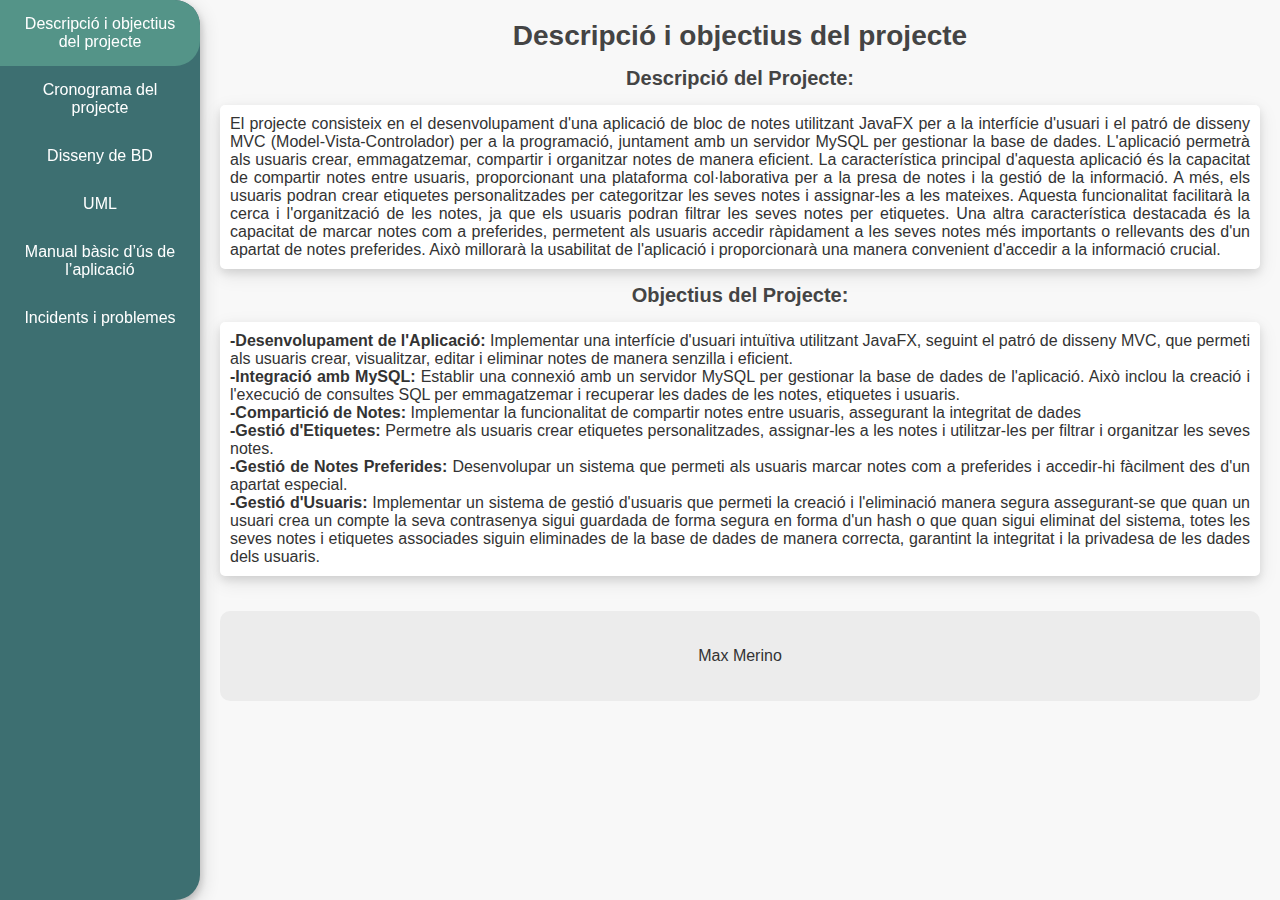
==== index.html @ 6347d2d4 "Primer commit" ====
<!DOCTYPE html>
<html lang="ca">
  <head>
    <meta charset="UTF-8">
    <meta name="viewport" content="width=device-width, initial-scale=1.0">
    <title>Descripció i objectius del projecte</title>
    <link rel="stylesheet" href="styles.css">
  </head>
  <body>
    <aside>
      <a href="index.html">Descripció i objectius del projecte</a>
      <a href="cronograma.html">Cronograma del projecte</a>
      <a href="disseny_bd.html">Disseny de BD</a>
      <a href="uml.html">UML</a>
      <a href="manual.html">Manual bàsic d’ús de l’aplicació</a>
      <a href="problemes.html">Incidents i problemes</a>
      
    </aside>

    <section>
      <h1>Descripció i objectius del projecte</h1>
      <h3>Descripció del Projecte:</h3>
      <p>
        El projecte consisteix en el desenvolupament d'una aplicació de bloc de
        notes utilitzant JavaFX per a la interfície d'usuari i el patró de
        disseny MVC (Model-Vista-Controlador) per a la programació, juntament
        amb un servidor MySQL per gestionar la base de dades. L'aplicació
        permetrà als usuaris crear, emmagatzemar, compartir i organitzar notes
        de manera eficient. La característica principal d'aquesta aplicació és
        la capacitat de compartir notes entre usuaris, proporcionant una
        plataforma col·laborativa per a la presa de notes i la gestió de la
        informació. A més, els usuaris podran crear etiquetes personalitzades
        per categoritzar les seves notes i assignar-les a les mateixes. Aquesta
        funcionalitat facilitarà la cerca i l'organització de les notes, ja que
        els usuaris podran filtrar les seves notes per etiquetes. Una altra
        característica destacada és la capacitat de marcar notes com a
        preferides, permetent als usuaris accedir ràpidament a les seves notes
        més importants o rellevants des d'un apartat de notes preferides. Això
        millorarà la usabilitat de l'aplicació i proporcionarà una manera
        convenient d'accedir a la informació crucial.
      </p>
      <h3>Objectius del Projecte:</h3>
      <p>
        <strong>-Desenvolupament de l'Aplicació:</strong> Implementar una
        interfície d'usuari intuïtiva utilitzant JavaFX, seguint el patró de
        disseny MVC, que permeti als usuaris crear, visualitzar, editar i
        eliminar notes de manera senzilla i eficient. <br>
        <strong>-Integració amb MySQL:</strong> Establir una connexió amb un
        servidor MySQL per gestionar la base de dades de l'aplicació. Això
        inclou la creació i l'execució de consultes SQL per emmagatzemar i
        recuperar les dades de les notes, etiquetes i usuaris. <br>
        <strong>-Compartició de Notes:</strong> Implementar la funcionalitat de
        compartir notes entre usuaris, assegurant la integritat de dades<br>
        <strong>-Gestió d'Etiquetes:</strong> Permetre als usuaris crear
        etiquetes personalitzades, assignar-les a les notes i utilitzar-les per
        filtrar i organitzar les seves notes. <br>
        <strong>-Gestió de Notes Preferides:</strong> Desenvolupar un sistema
        que permeti als usuaris marcar notes com a preferides i accedir-hi
        fàcilment des d'un apartat especial. <br>
        <strong>-Gestió d'Usuaris:</strong> Implementar un sistema de gestió
        d'usuaris que permeti la creació i l'eliminació manera segura
        assegurant-se que quan un usuari crea un compte la seva contrasenya
        sigui guardada de forma segura en forma d'un hash o que quan sigui
        eliminat del sistema, totes les seves notes i etiquetes associades
        siguin eliminades de la base de dades de manera correcta, garantint la
        integritat i la privadesa de les dades dels usuaris.
      </p>
    </section>
    <footer>
      <p>Max Merino</p>
      
    </footer>
  </body>
</html>
---- styles.css ----
body {
    background-color: #F8F8F8;
    margin: 0;
    font-family: Arial, sans-serif;
    color: #333;
}

aside {
    background-color: #3D6F71;
    position: fixed;
    top: 0;
    bottom: 0;
    width: 200px;
    overflow-y: auto;
    z-index: 1;
    border-top-right-radius: 25px;
    border-bottom-right-radius: 25px;
    box-shadow: 0 4px 8px 0 rgba(0, 0, 0, 0.2), 0 6px 20px 0 rgba(0, 0, 0, 0.19);
}

aside a {
    display: block;
    padding: 15px;
    text-align: center;
    border-top-right-radius: 25px;
    border-bottom-right-radius: 25px;
    text-decoration: none;
    color: #FFF;
}

aside a:hover {
    background-color: #549488;
}

section {
    text-align: center;
    padding: 20px;
    margin-left: 200px;
}

section p {
    padding: 10px;
    margin: 15px 0;
    border-radius: 5px;
    text-align: justify;
    background-color: #FFF;
    box-shadow: 0 4px 8px 0 rgba(0, 0, 0, 0.1), 0 6px 20px 0 rgba(0, 0, 0, 0.09);
}

section img {
    max-width: 100%;
    height: auto;
    display: block;
    margin: 0 auto;
}

.capturesManual {
    width: 45%;
}

h1, h2, h3, h4, h5, h6 {
    color: #444;
    font-family: 'Arial', sans-serif;
    font-weight: bold;
    margin-top: 0;
    margin-bottom: 15px;
}

h1 {
    font-size: 28px;
}

h2 {
    font-size: 24px;
}

h3 {
    font-size: 20px;
}
footer{
    padding: 20px;
    margin-left: 220px;
    margin-right: 20px;
    overflow: hidden;    
    border-radius: 10px;
    background-color: #ececec;
    bottom: 0;
    
}
footer p {
    text-align: center;
}
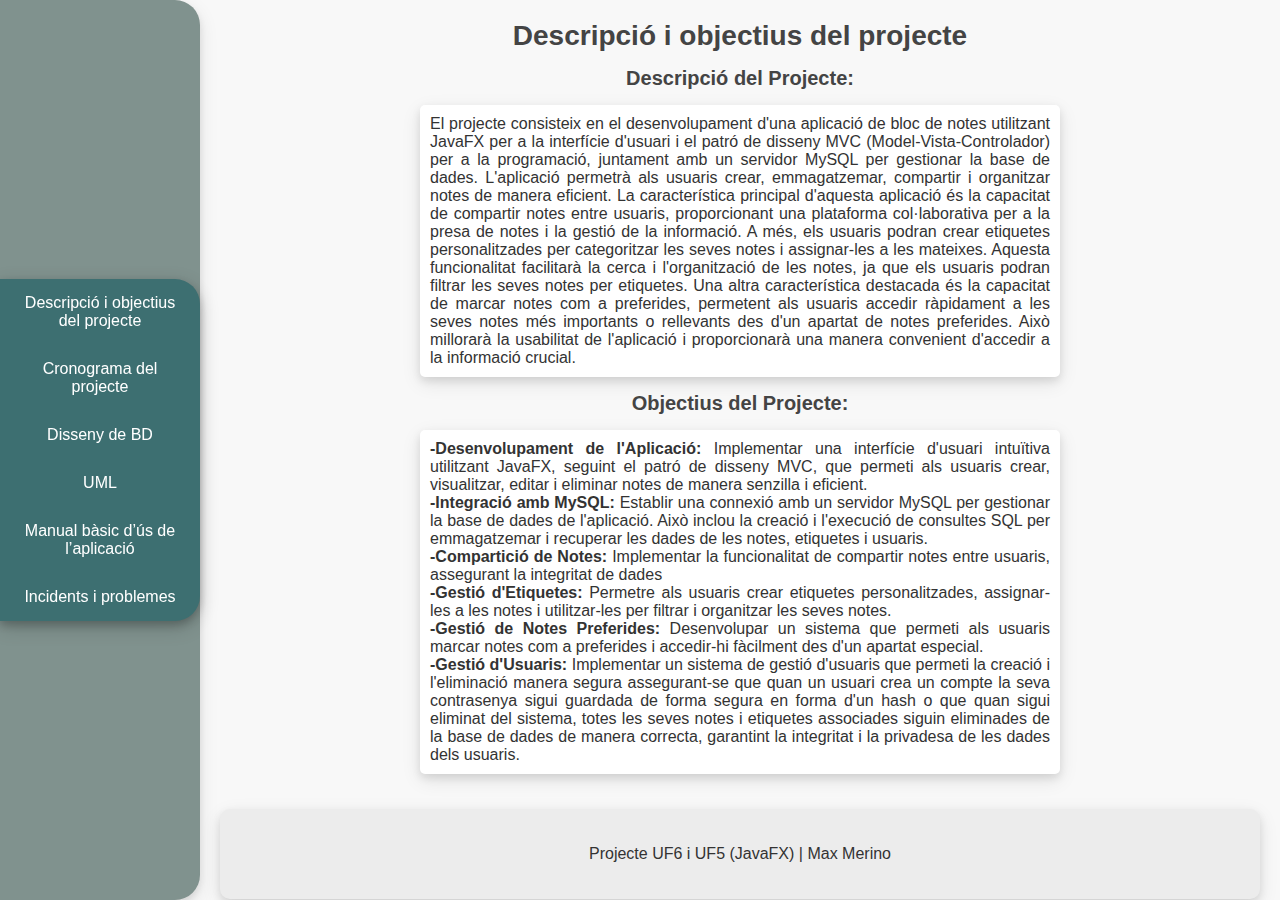
==== commit dbb42142: "Canvi de diagrames" ====
--- a/index.html
+++ b/index.html
@@ -1,21 +1,22 @@
 <!DOCTYPE html>
 <html lang="ca">
   <head>
-    <meta charset="UTF-8">
-    <meta name="viewport" content="width=device-width, initial-scale=1.0">
+    <meta charset="UTF-8" />
+    <meta name="viewport" content="width=device-width, initial-scale=1.0" />
     <title>Descripció i objectius del projecte</title>
-    <link rel="stylesheet" href="styles.css">
+    <link rel="stylesheet" href="styles.css" />
   </head>
   <body>
-    <aside>
-      <a href="index.html">Descripció i objectius del projecte</a>
-      <a href="cronograma.html">Cronograma del projecte</a>
-      <a href="disseny_bd.html">Disseny de BD</a>
-      <a href="uml.html">UML</a>
-      <a href="manual.html">Manual bàsic d’ús de l’aplicació</a>
-      <a href="problemes.html">Incidents i problemes</a>
-      
-    </aside>
+    <div class="fonsAside">
+      <aside>
+        <a href="index.html">Descripció i objectius del projecte</a>
+        <a href="cronograma.html">Cronograma del projecte</a>
+        <a href="disseny_bd.html">Disseny de BD</a>
+        <a href="uml.html">UML</a>
+        <a href="manual.html">Manual bàsic d’ús de l’aplicació</a>
+        <a href="problemes.html">Incidents i problemes</a>
+      </aside>
+    </div>
 
     <section>
       <h1>Descripció i objectius del projecte</h1>
@@ -44,19 +45,19 @@
         <strong>-Desenvolupament de l'Aplicació:</strong> Implementar una
         interfície d'usuari intuïtiva utilitzant JavaFX, seguint el patró de
         disseny MVC, que permeti als usuaris crear, visualitzar, editar i
-        eliminar notes de manera senzilla i eficient. <br>
+        eliminar notes de manera senzilla i eficient. <br />
         <strong>-Integració amb MySQL:</strong> Establir una connexió amb un
         servidor MySQL per gestionar la base de dades de l'aplicació. Això
         inclou la creació i l'execució de consultes SQL per emmagatzemar i
-        recuperar les dades de les notes, etiquetes i usuaris. <br>
+        recuperar les dades de les notes, etiquetes i usuaris. <br />
         <strong>-Compartició de Notes:</strong> Implementar la funcionalitat de
-        compartir notes entre usuaris, assegurant la integritat de dades<br>
+        compartir notes entre usuaris, assegurant la integritat de dades<br />
         <strong>-Gestió d'Etiquetes:</strong> Permetre als usuaris crear
         etiquetes personalitzades, assignar-les a les notes i utilitzar-les per
-        filtrar i organitzar les seves notes. <br>
+        filtrar i organitzar les seves notes. <br />
         <strong>-Gestió de Notes Preferides:</strong> Desenvolupar un sistema
         que permeti als usuaris marcar notes com a preferides i accedir-hi
-        fàcilment des d'un apartat especial. <br>
+        fàcilment des d'un apartat especial. <br />
         <strong>-Gestió d'Usuaris:</strong> Implementar un sistema de gestió
         d'usuaris que permeti la creació i l'eliminació manera segura
         assegurant-se que quan un usuari crea un compte la seva contrasenya
@@ -67,8 +68,7 @@
       </p>
     </section>
     <footer>
-      <p>Max Merino</p>
-      
+      <p>Projecte UF6 i UF5 (JavaFX) | Max Merino</p>
     </footer>
   </body>
 </html>
--- a/styles.css
+++ b/styles.css
@@ -3,15 +3,30 @@
     margin: 0;
     font-family: Arial, sans-serif;
     color: #333;
+    
+    padding:0;
+    height:100%;
+}
+
+.fonsAside{
+    background-color: #80928e;
+    height: 100%;
+    width: 200px;
+    position: fixed;
+    box-shadow: 0 4px 8px 0 rgba(0, 0, 0, 0.1), 0 6px 20px 0 rgba(0, 0, 0, 0.09);
+    border-top-right-radius: 25px;
+    border-bottom-right-radius: 25px;
 }
 
 aside {
     background-color: #3D6F71;
     position: fixed;
-    top: 0;
-    bottom: 0;
+    top: 50%;   
+
+    transform: translate(0, -50%);
+    margin: auto;
     width: 200px;
-    overflow-y: auto;
+    overflow-y: scroll;
     z-index: 1;
     border-top-right-radius: 25px;
     border-bottom-right-radius: 25px;
@@ -40,7 +55,7 @@
 
 section p {
     padding: 10px;
-    margin: 15px 0;
+    margin: 15px 200px;
     border-radius: 5px;
     text-align: justify;
     background-color: #FFF;
@@ -52,6 +67,7 @@
     height: auto;
     display: block;
     margin: 0 auto;
+    box-shadow: 0 4px 8px 0 rgba(0, 0, 0, 0.1), 0 6px 20px 0 rgba(0, 0, 0, 0.09);
 }
 
 .capturesManual {
@@ -84,7 +100,8 @@
     overflow: hidden;    
     border-radius: 10px;
     background-color: #ececec;
-    bottom: 0;
+    
+    box-shadow: 0 4px 8px 0 rgba(0, 0, 0, 0.1), 0 6px 20px 0 rgba(0, 0, 0, 0.09);
     
 }
 footer p {
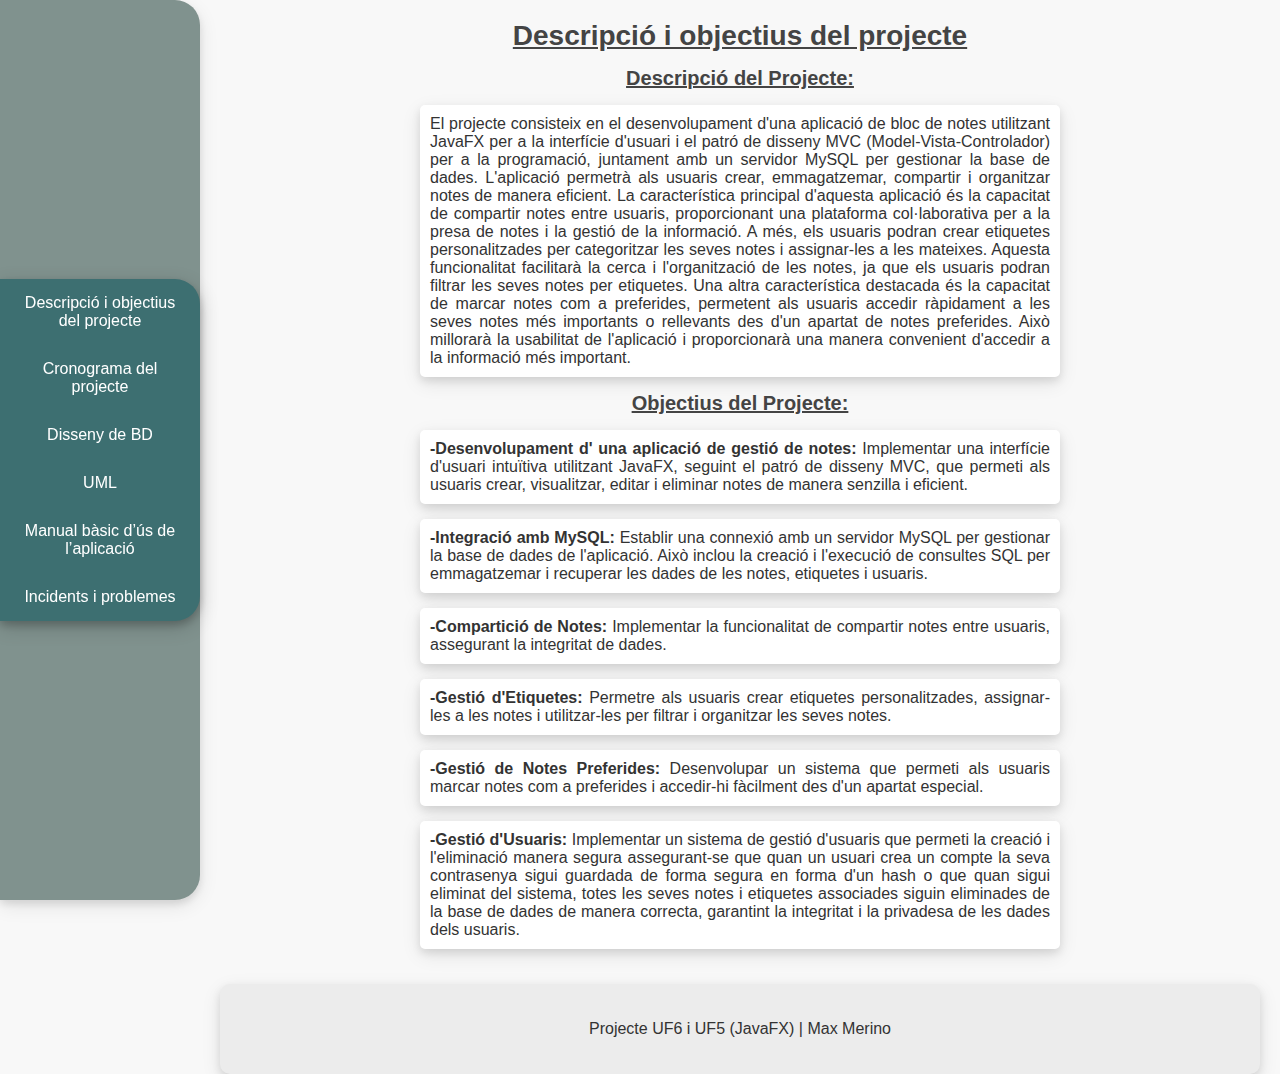
==== commit 02a2584c: "Afegits inserts de prova" ====
--- a/index.html
+++ b/index.html
@@ -38,26 +38,36 @@
         preferides, permetent als usuaris accedir ràpidament a les seves notes
         més importants o rellevants des d'un apartat de notes preferides. Això
         millorarà la usabilitat de l'aplicació i proporcionarà una manera
-        convenient d'accedir a la informació crucial.
+        convenient d'accedir a la informació més important.
       </p>
       <h3>Objectius del Projecte:</h3>
       <p>
-        <strong>-Desenvolupament de l'Aplicació:</strong> Implementar una
+        <strong>-Desenvolupament d' una aplicació de gestió de notes:</strong> Implementar una
         interfície d'usuari intuïtiva utilitzant JavaFX, seguint el patró de
         disseny MVC, que permeti als usuaris crear, visualitzar, editar i
-        eliminar notes de manera senzilla i eficient. <br />
+        eliminar notes de manera senzilla i eficient. 
+      </p>
+      <p>
         <strong>-Integració amb MySQL:</strong> Establir una connexió amb un
         servidor MySQL per gestionar la base de dades de l'aplicació. Això
         inclou la creació i l'execució de consultes SQL per emmagatzemar i
-        recuperar les dades de les notes, etiquetes i usuaris. <br />
+        recuperar les dades de les notes, etiquetes i usuaris.
+      </p>
+      <p>
         <strong>-Compartició de Notes:</strong> Implementar la funcionalitat de
-        compartir notes entre usuaris, assegurant la integritat de dades<br />
+        compartir notes entre usuaris, assegurant la integritat de dades.
+      </p>
+      <p>
         <strong>-Gestió d'Etiquetes:</strong> Permetre als usuaris crear
         etiquetes personalitzades, assignar-les a les notes i utilitzar-les per
-        filtrar i organitzar les seves notes. <br />
+        filtrar i organitzar les seves notes.
+      </p>
+      <p>
         <strong>-Gestió de Notes Preferides:</strong> Desenvolupar un sistema
         que permeti als usuaris marcar notes com a preferides i accedir-hi
-        fàcilment des d'un apartat especial. <br />
+        fàcilment des d'un apartat especial.
+      </p>
+      <p>
         <strong>-Gestió d'Usuaris:</strong> Implementar un sistema de gestió
         d'usuaris que permeti la creació i l'eliminació manera segura
         assegurant-se que quan un usuari crea un compte la seva contrasenya
--- a/styles.css
+++ b/styles.css
@@ -26,7 +26,7 @@
     transform: translate(0, -50%);
     margin: auto;
     width: 200px;
-    overflow-y: scroll;
+    overflow-y: hidden;
     z-index: 1;
     border-top-right-radius: 25px;
     border-bottom-right-radius: 25px;
@@ -80,6 +80,7 @@
     font-weight: bold;
     margin-top: 0;
     margin-bottom: 15px;
+    text-decoration: underline;
 }
 
 h1 {
